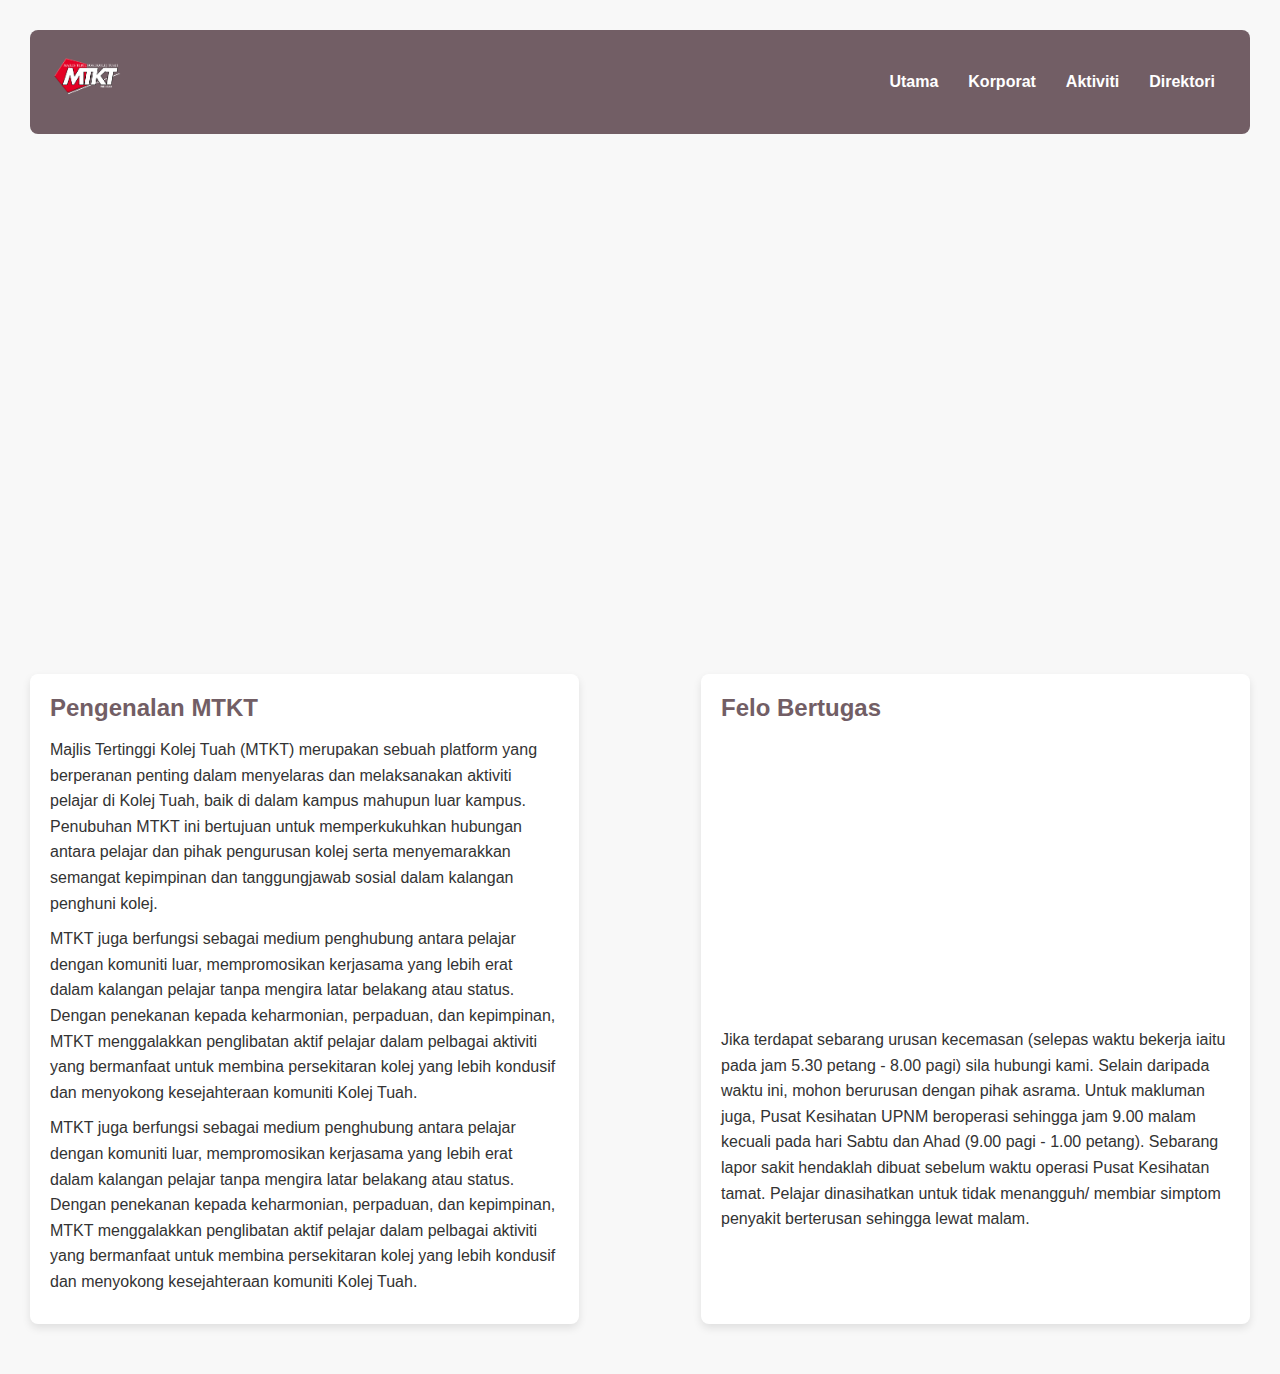
==== index.html @ 0b6eae0b "Add files via upload" ====
<!DOCTYPE html>
<html lang="en">
<head>
	<meta charset="UTF-8">
	<meta name="viewport" content="width=device-width, initial-scale=1.0">
	<title>Majlis Tertinggi Kolej Tuah - UPNM</title>
	<link rel="stylesheet" href="Layout.css"> 
</head>
<body>
<div class="wrapper">

<header>
	<div class="logo">
	<img src="LogoMTKT.png" alt="Club Logo" />
	</div>
	<nav>
		<ul>
		<li><a href="MTKTUtama.html">Utama</a></li>
		<li><a href="MTKTKorporat.html">Korporat</a></li>
		<li><a href="MTKTAktiviti.html">Aktiviti</a></li>
		<li><a href="MTKTDirektori.html">Direktori</a></li>
		<!--<li><a href="MTKTHubungi">Hubungi Kami</a></li>-->
		</ul>
	</nav>
</header>

<div class="slide-container">
	<iframe src="https://docs.google.com/presentation/d/e/2PACX-1vQGGbfxKrO-XhV4LfIX2Qrny_-wgtiz8gFA5aNEyIWwUvs52feYsMRuwHnaCu1grIWQF-wgvXRC0FnC/embed?start=true&loop=true&delayms=2700&rm=minimal" frameborder="0" width="1200" height="629" allowfullscreen="true" mozallowfullscreen="true" webkitallowfullscreen="true"></iframe>
</div>

<div class="content">        
	<!-- Pengenalan Section -->
	<div class="pengenalan">
		<h2>Pengenalan MTKT</h2>
		<p>
		Majlis Tertinggi Kolej Tuah (MTKT) merupakan sebuah platform yang berperanan penting dalam 
		menyelaras dan melaksanakan aktiviti pelajar di Kolej Tuah, baik di dalam kampus mahupun luar kampus. 
		Penubuhan MTKT ini bertujuan untuk memperkukuhkan hubungan antara pelajar dan pihak pengurusan 
		kolej serta menyemarakkan semangat kepimpinan dan tanggungjawab sosial dalam kalangan penghuni kolej.
		</p>
		<p>
		MTKT juga berfungsi sebagai medium penghubung antara pelajar dengan komuniti luar, mempromosikan kerjasama yang lebih erat 
		dalam kalangan pelajar tanpa mengira latar belakang atau status. Dengan penekanan kepada keharmonian, perpaduan, dan kepimpinan, 
		MTKT menggalakkan penglibatan aktif pelajar dalam pelbagai aktiviti yang bermanfaat untuk membina persekitaran kolej yang lebih kondusif 
		dan menyokong kesejahteraan komuniti Kolej Tuah.
		</p>
		<p>
		MTKT juga berfungsi sebagai medium penghubung antara pelajar dengan komuniti luar, mempromosikan kerjasama yang lebih erat 
		dalam kalangan pelajar tanpa mengira latar belakang atau status. Dengan penekanan kepada keharmonian, perpaduan, dan kepimpinan, 
		MTKT menggalakkan penglibatan aktif pelajar dalam pelbagai aktiviti yang bermanfaat untuk membina persekitaran kolej yang lebih kondusif 
		dan menyokong kesejahteraan komuniti Kolej Tuah.
		</p>
</div>
	
<div class="iframe-container">
	<h2>Felo Bertugas</h2>
	<iframe src="https://docs.google.com/presentation/d/e/2PACX-1vRnzjUHVcUo5JPfvkn_26mbJwWcfhvgAtTrrcK4BbsT_gZTVlkyowIiS0CCTcv9BxbmsGPbJkjSMKQ9/embed?start=false&loop=false&delayms=3000&rm=minimal" frameborder="0" width="480" height="509" allowfullscreen="true" mozallowfullscreen="true" webkitallowfullscreen="true"></iframe>
		<p>
		Jika terdapat sebarang urusan kecemasan (selepas waktu bekerja iaitu pada jam 5.30 petang - 8.00 pagi) sila hubungi kami. 
		Selain daripada waktu ini, mohon berurusan dengan pihak asrama.‍

		Untuk makluman juga, Pusat Kesihatan UPNM beroperasi sehingga jam 9.00 malam kecuali pada hari Sabtu dan Ahad (9.00 pagi - 1.00 petang). 
		Sebarang lapor sakit hendaklah dibuat sebelum waktu operasi Pusat Kesihatan tamat. Pelajar dinasihatkan untuk tidak menangguh/ 
		membiar simptom penyakit berterusan sehingga lewat malam.‍
		</p>
</div>

</div>
</body>
</html>
---- Layout.css ----
/* Reset basic styling */
* {
    margin: 0;
    padding: 0;
    box-sizing: border-box;
}

/* Basic styling for body */
body {
    font-family: Arial, sans-serif;
    background-color: #f8f8f8;
    display: flex;
    justify-content: center;
}

/* Wrapper for fixed-width layout */
.wrapper {
    max-width: 1500px;
    width: 100%;
    margin: 0 auto;
    padding: 30px;
}

/* Header styling */
header {
    background-color: #725e65;
    padding: 10px 20px;
    display: flex;
    align-items: center;
    justify-content: space-between;
    margin-bottom: 20px;
    border-radius: 8px;
}

header .logo img {
    width: 80px;
    height: auto;
}

header nav ul {
    list-style: none;
    display: flex;
}

header nav ul li {
    margin: 0 15px;
}

header nav ul li a {
    color: #ffffff;
    text-decoration: none;
    font-weight: bold;
    transition: color 0.3s;
}

header nav ul li a:hover {
    color: #d1d1d1;
}

/* Menu styling */
.menu {
    background-color: #333;
    padding: 10px 0;
    text-align: center;
    color: white;
    margin-bottom: 20px;
}

/* Main content styling */
.content {
    display: flex;
    justify-content: space-between;
    gap: 10px;
    margin-bottom: 20px;
}

.pengenalan {
    width: 45%;
    padding: 20px;
    background-color: #ffffff;
    border-radius: 8px;
    box-shadow: 0 4px 8px rgba(0, 0, 0, 0.1);
}

.pengenalan h2 {
    margin-bottom: 15px;
    color: #725e65;
    font-size: 24px;
}

.pengenalan p {
    line-height: 1.6;
    color: #333;
    margin-bottom: 10px;
}

.iframe-container {
    width: 45%; /* Same width as .pengenalan */
    padding: 20px;
    background-color: #ffffff;
    border-radius: 8px;
    box-shadow: 0 4px 8px rgba(0, 0, 0, 0.1);
    display: flex;
    flex-direction: column;
    align-items: left;
}

.iframe-container h2 {
    margin-bottom: 15px;
    color: #725e65;
    font-size: 24px;
    text-align: left;
    width: 100%;
}

.iframe-container iframe {
    width: 90%; /* Adjust to 100% of container width */
    height: 270px;
    border: none;
    border-radius: 8px;
}

.iframe-container p {
    margin-top: 20px;
    line-height: 1.6;
    color: #333;
    margin-bottom: 10px;
}

/* Slide container styling */
.slide-container {
    display: flex;
    justify-content: center;
    align-items: center;
    margin-bottom: 20px;
}

.slide-containertakwim {
    width: 100%;
    height: 100vh; /* Make the container take the full height of the viewport */
    display: flex;
    justify-content: center;
    align-items: center;
    margin-bottom: 20px;
    overflow: hidden; /* Hide any overflow if iframe exceeds container */
}

/* Style for the iframe within slide-containertakwim */
.slide-containertakwim iframe {
    width: 80%;
    height: 100%;
    border: none;
}

.slide-container iframe {
    width: 100%;
    max-width: 1000px;
    height: 500px;
    border: none;
    border-radius: 8px;
}

/* Footer styling */
.footer {
    background-color: #333;
    color: white;
    text-align: center;
    padding: 10px;
    border-radius: 8px;
}

/* Responsive design */
@media (max-width: 768px) {
    .content {
        flex-direction: column;
        align-items: center;
    }

    .pengenalan, .iframe-container {
        width: 90%;
    }

    header {
        flex-direction: column;
        align-items: center;
    }

    header nav ul {
        flex-direction: column;
        align-items: center;
    }

    header nav ul li {
        margin: 5px 0;
    }
}

.slide-container img {
    width: 100%;
    height: 100%;
    object-fit: cover; /* Ensures the image covers the area without distortion */
}

/* Style for the news section container */
.news-section {
    max-width: 800px; /* Set a maximum width */
    margin: 40px auto; /* Center the news section horizontally */
    padding: 30px;
    background-color: #ffffff;
    border-radius: 8px;
    box-shadow: 0 4px 8px rgba(0, 0, 0, 0.1);
    text-align: center; /* Center-align the content */
}

.news-section h2 {
    font-size: 24px;
    color: #725e65;
    margin-bottom: 25px;
    text-align: center;
}

.news-item {
    margin-bottom: 30px;
}

.news-item h3 {
    font-size: 20px;
    color: #333;
    margin-bottom: 5px;
}

.news-item p {
    color: #666;
    line-height: 1.6;
    margin-bottom: 10px;
}

.news-item a {
    color: #725e65;
    text-decoration: none;
    font-weight: bold;
    transition: color 0.3s;
}

.news-item a:hover {
    color: #d1d1d1;
}

.slide-containerdirektori {
    width: 100%;
    height: 50vh; /* Make the container take the full height of the viewport */
    display: flex;
    justify-content: center;
    align-items: center;
    margin-bottom: 0; /* Remove or reduce margin to reduce gap */
    padding-top: 0; /* Ensure there's no padding at the top */
    overflow: hidden; /* Hide overflow */
}

/* Style for the iframe within slide-containertakwim */
.slide-containerdirektori iframe {
    width: 50%;
    height: 100%;
    border: none;
}
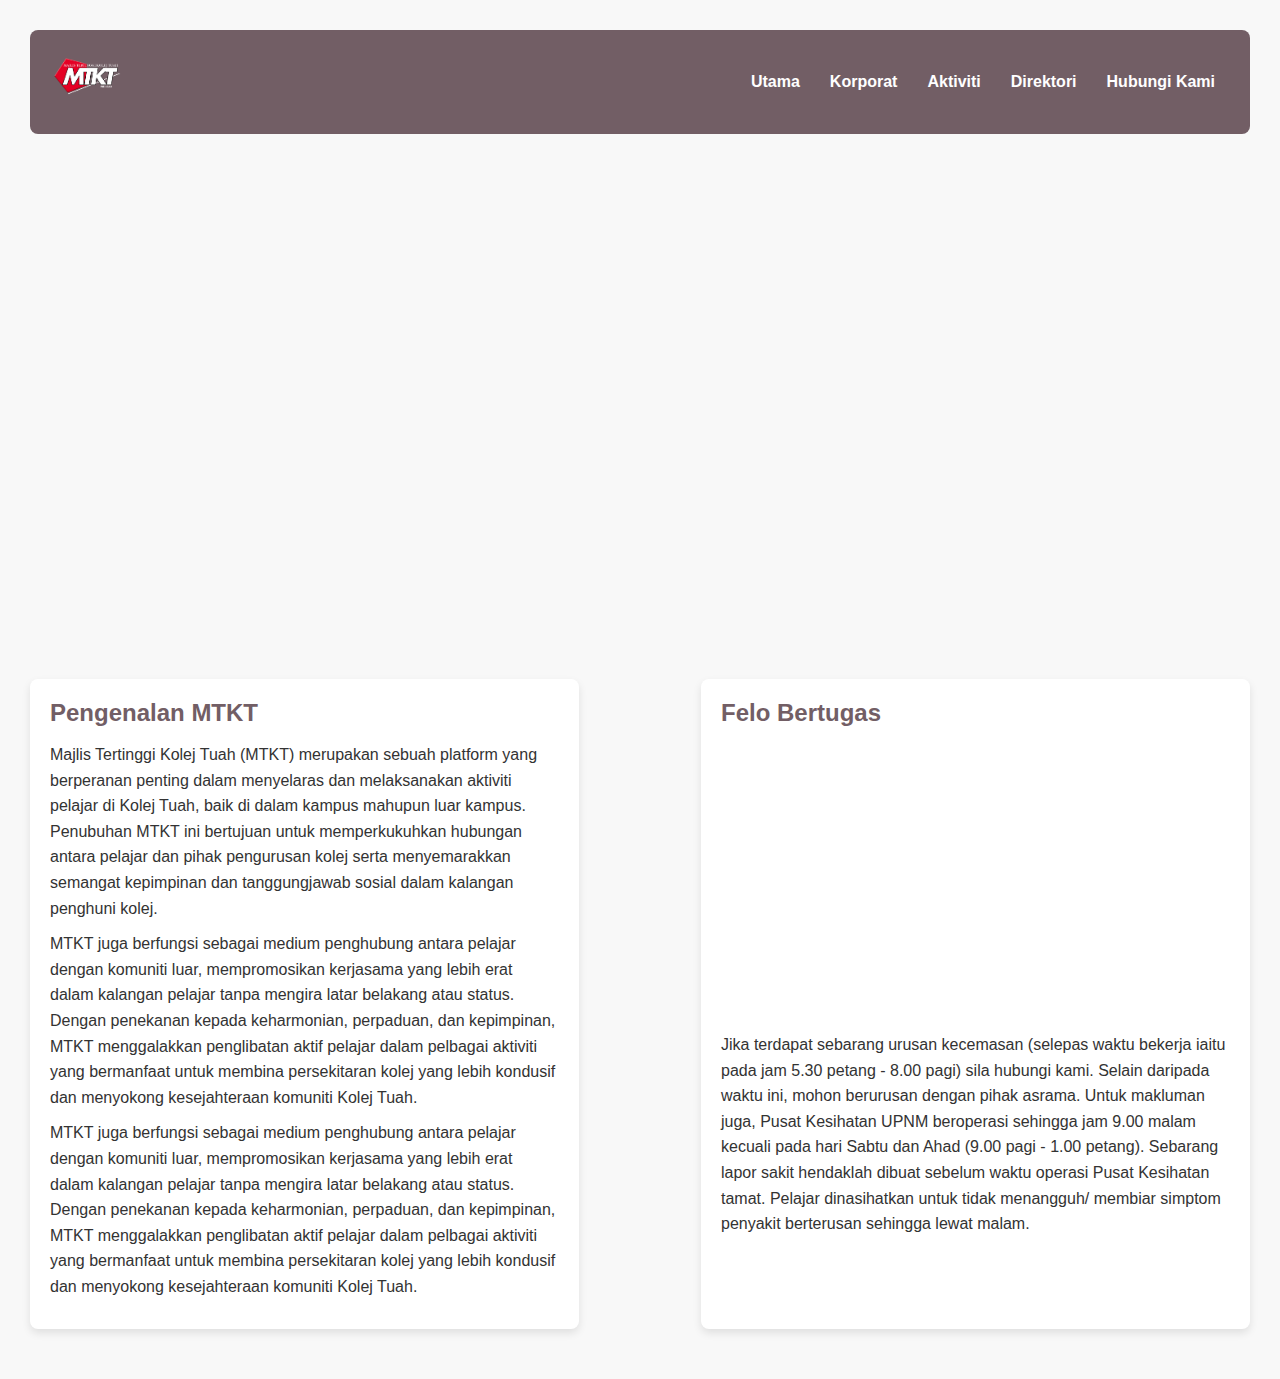
==== commit c0bfe237: "Update index.html" ====
--- a/index.html
+++ b/index.html
@@ -19,7 +19,7 @@
 		<li><a href="MTKTKorporat.html">Korporat</a></li>
 		<li><a href="MTKTAktiviti.html">Aktiviti</a></li>
 		<li><a href="MTKTDirektori.html">Direktori</a></li>
-		<!--<li><a href="MTKTHubungi">Hubungi Kami</a></li>-->
+		<li><a href="MTKTAduan.html">Hubungi Kami</a></li>
 		</ul>
 	</nav>
 </header>
--- a/Layout.css
+++ b/Layout.css
@@ -71,6 +71,7 @@
     display: flex;
     justify-content: space-between;
     gap: 10px;
+    margin-top: 25px;
     margin-bottom: 20px;
 }
 
@@ -132,7 +133,8 @@
     display: flex;
     justify-content: center;
     align-items: center;
-    margin-bottom: 20px;
+    gap: 15px;
+    margin-bottom: 2px;
 }
 
 .slide-containertakwim {
@@ -262,4 +264,86 @@
     width: 50%;
     height: 100%;
     border: none;
+}
+
+/* Form Section Styling */
+main {
+    max-width: 800px;
+    margin: 40px auto;
+    background-color: #ffffff;
+    padding: 30px;
+    border-radius: 8px;
+    box-shadow: 0 4px 8px rgba(0, 0, 0, 0.1);
+    text-align: left;
+}
+
+main h1 {
+    font-size: 24px;
+    color: #725e65;
+    margin-bottom: 20px;
+    text-align: center;
+}
+
+/* Form styling */
+form {
+    display: flex;
+    flex-direction: column;
+}
+
+form label {
+    margin: 15px 0 5px;
+    color: #333;
+    font-weight: bold;
+}
+
+form input[type="text"],
+form input[type="tel"],
+form input[type="matrix"],
+form input[type="date"],
+form select,
+form textarea,
+form input[type="file"] {
+    width: 100%;
+    padding: 10px;
+    border: 1px solid #ddd;
+    border-radius: 5px;
+    font-size: 16px;
+    color: #333;
+    background-color: #f8f8f8;
+    margin-bottom: 10px;
+}
+
+form textarea {
+    resize: vertical;
+}
+
+form button[type="submit"] {
+    background-color: #725e65;
+    color: #ffffff;
+    font-weight: bold;
+    border: none;
+    border-radius: 5px;
+    padding: 10px;
+    font-size: 16px;
+    cursor: pointer;
+    transition: background-color 0.3s;
+    margin-top: 20px;
+}
+
+form button[type="submit"]:hover {
+    background-color: #8b7a80;
+}
+
+.slide-container h2 {
+    font-size: 24px;
+    color: #725e65;
+    margin-bottom: 2px;
+    text-align: center;
+}
+
+.slide-container h4 {
+    font-size: 24px;
+    color: #725e65;
+    margin-bottom: 2px;
+    text-align: center;
 }